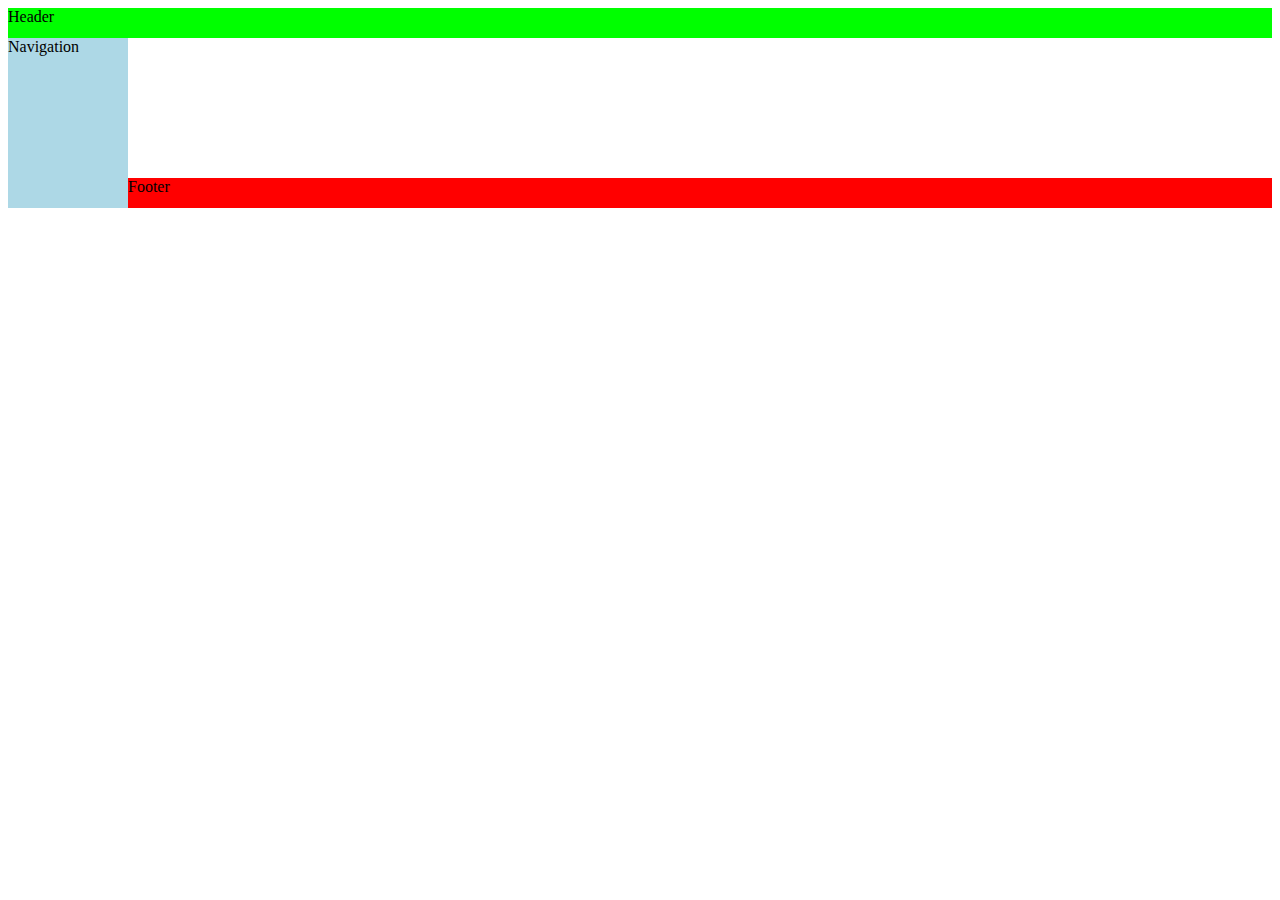
==== index.html @ c854f1f1 "update" ====
<!DOCTYPE html>
<html>
  <head>
    <title>Web</title>
    <meta name="description" content="web_3sem" />
    <meta name="keywords" content="html web mospolytech" />
    <link rel="stylesheet" type="text/css" href="styles.css">
  </head>
  <body>
    <section id="page">
        <header>Header</header>
        <nav>Navigation</nav>
        <footer>Footer</footer>
    </section>
  </body>
</html>
---- styles.css ----
#page {
  display: grid;
  width: 100%;
  height: 200px;
  grid-template:
    [header-left] "head head" 30px [header-right]
    [main-left] "nav  main" 1fr [main-right]
    [footer-left] "nav  foot" 30px [footer-right]
    / 120px 1fr;
}

header {
  background-color: lime;
  grid-area: head;
}

nav {
  background-color: lightblue;
  grid-area: nav;
}

main {
  background-color: yellow;
  grid-area: main;
}

footer {
  background-color: red;
  grid-area: foot;
}
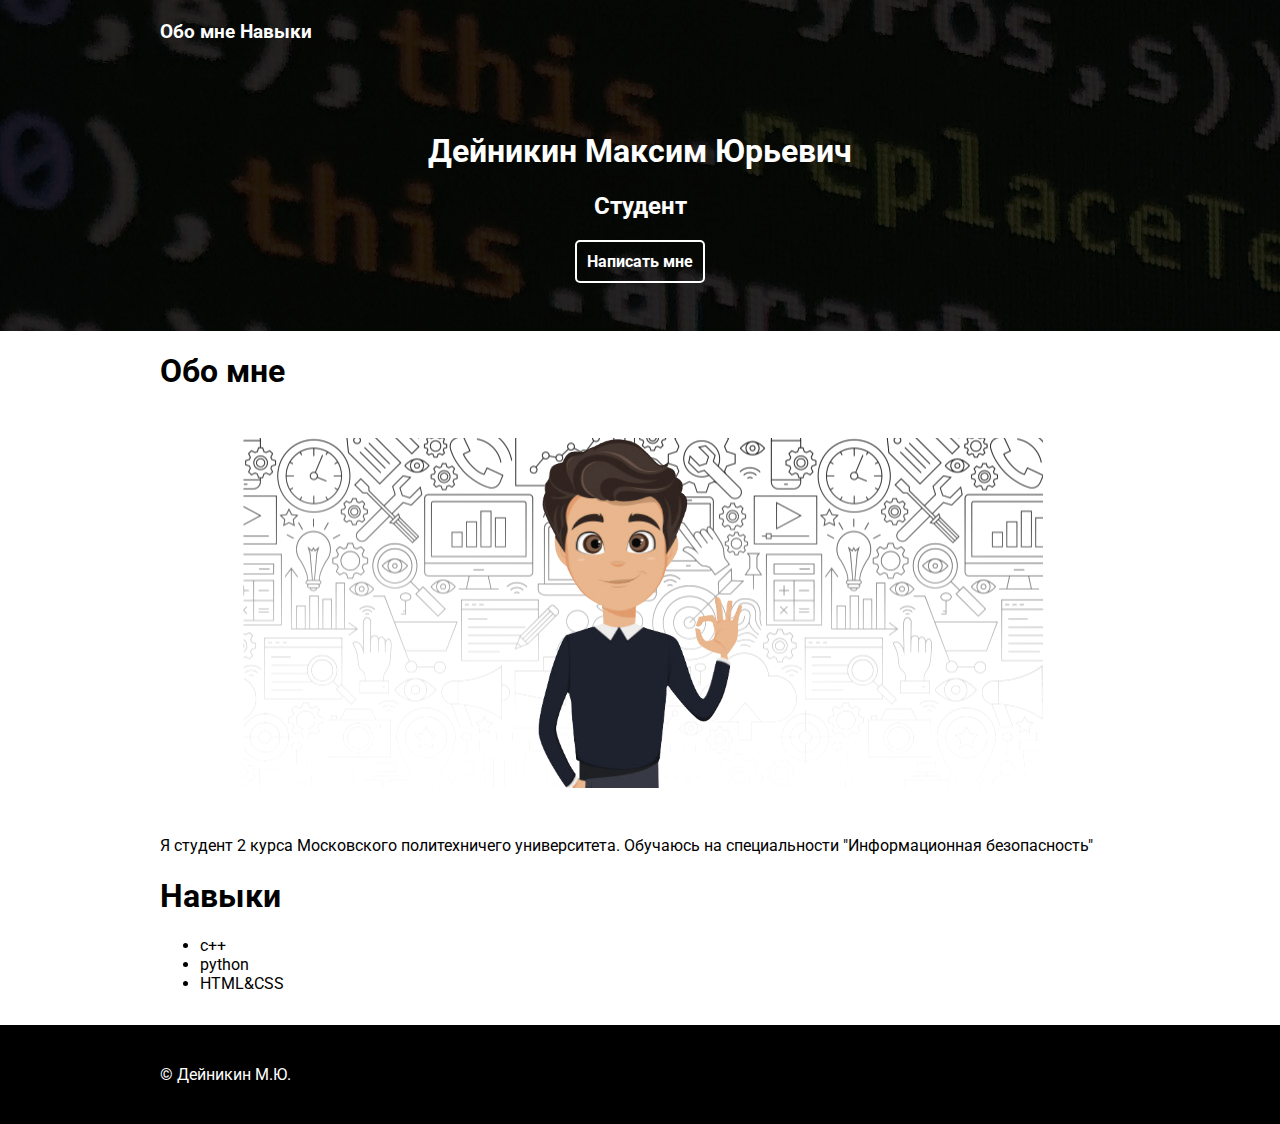
==== commit e88bb76c: "lab1" ====
--- a/index.html
+++ b/index.html
@@ -1,16 +1,59 @@
 <!DOCTYPE html>
 <html>
+
   <head>
-    <title>Web</title>
-    <meta name="description" content="web_3sem" />
-    <meta name="keywords" content="html web mospolytech" />
-    <link rel="stylesheet" type="text/css" href="styles.css">
+    <meta charset="utf-8">
+    <title>Home of Deynikin Maksim</title>
+    <link href="https://fonts.googleapis.com/css2?family=Roboto:wght@300&display=swap" rel="stylesheet">
+    <link rel="stylesheet" href="styles.css">
   </head>
+
   <body>
-    <section id="page">
-        <header>Header</header>
-        <nav>Navigation</nav>
-        <footer>Footer</footer>
-    </section>
+    <header class="header">
+      <div class="container">
+        <nav class="main-menu">
+          <a href="#about">Обо мне</a>
+          <a href="#skills">Навыки</a>
+        </nav>
+        <div class="text-center py-5">
+          <h1>Дейникин Максим Юрьевич</h1>
+          <h2>Студент</h2>
+          <a class="btn contact-me-btn" href="mailto:makson1092@gmail.com">Написать мне</a>
+        </div>
+      </div>
+    </header>
+
+    <main>
+      <div class="container"> 
+        <section id="about">
+          <h1>
+            Обо мне
+          </h1>
+          <figure class="avatar">
+            <img src="images/person.png" alt="person">
+          </figure>
+          <p>
+            Я студент 2 курса Московского политехничего университета. Обучаюсь на специальности "Информационная безопасность" 
+          </p>
+        </section>
+        <section id="skills">
+          <h1>Навыки</h1>
+          <p>
+            <ul>
+              <li>c++</li>
+              <li>python</li>
+              <li>HTML&CSS</li>
+            </ul>
+          </p>
+        </section>
+      </div>
+    </main>
+
+    <footer class="footer">
+      <div class="container">
+        &copy; Дейникин М.Ю.
+      </div>
+    </footer>
   </body>
+
 </html>
--- a/styles.css
+++ b/styles.css
@@ -1,30 +1,76 @@
-#page {
-  display: grid;
-  width: 100%;
-  height: 200px;
-  grid-template:
-    [header-left] "head head" 30px [header-right]
-    [main-left] "nav  main" 1fr [main-right]
-    [footer-left] "nav  foot" 30px [footer-right]
-    / 120px 1fr;
+body {
+  margin: 0;
+  font-family: 'Roboto', sans-serif;
 }
 
-header {
-  background-color: lime;
-  grid-area: head;
+.header {
+  background-color: black;
+  color: white;
+  background-image: url(../images/backh.jpg);
 }
 
-nav {
-  background-color: lightblue;
-  grid-area: nav;
+.container {
+  max-width: 75%;
+  margin: 0 auto;
 }
 
-main {
-  background-color: yellow;
-  grid-area: main;
+.main-menu {
+  font-size: 1.2rem;
+  font-weight: bold;
+  padding: 20px 0;
 }
 
-footer {
-  background-color: red;
-  grid-area: foot;
+.main-menu a {
+  text-decoration: none;
+  color:white;
+  margin-right: 1opx;
 }
+
+main p {
+  text-align: justify; /*для растягивания текста*/
+}
+
+.avatar {
+  height: 350px;
+  text-align: center;
+  margin: 3rem 0;
+  background-image: url(../images/back.jpg);
+  background-repeat: no-repeat;
+  background-position: center;
+}
+
+.avatar img {
+  height: 100%;
+}
+
+.btn {
+  text-decoration: none;
+  color: blue;
+  font-weight: bold;
+  border: 2px solid blue;
+  padding: 10px;
+  border-radius: 5px;
+}
+
+.contact-me-btn{
+  color: white;
+  border-color: white;
+  font-size: 1.2;
+  display: inline-block;
+}
+
+.footer {
+  background-color: black;
+  color: white;
+  padding: 40px 0;
+  margin-top: 2rem;
+}
+
+.text-center {
+  text-align: center;
+}
+
+.py-5 {
+  padding-top: 3rem;
+  padding-bottom: 3rem;
+}